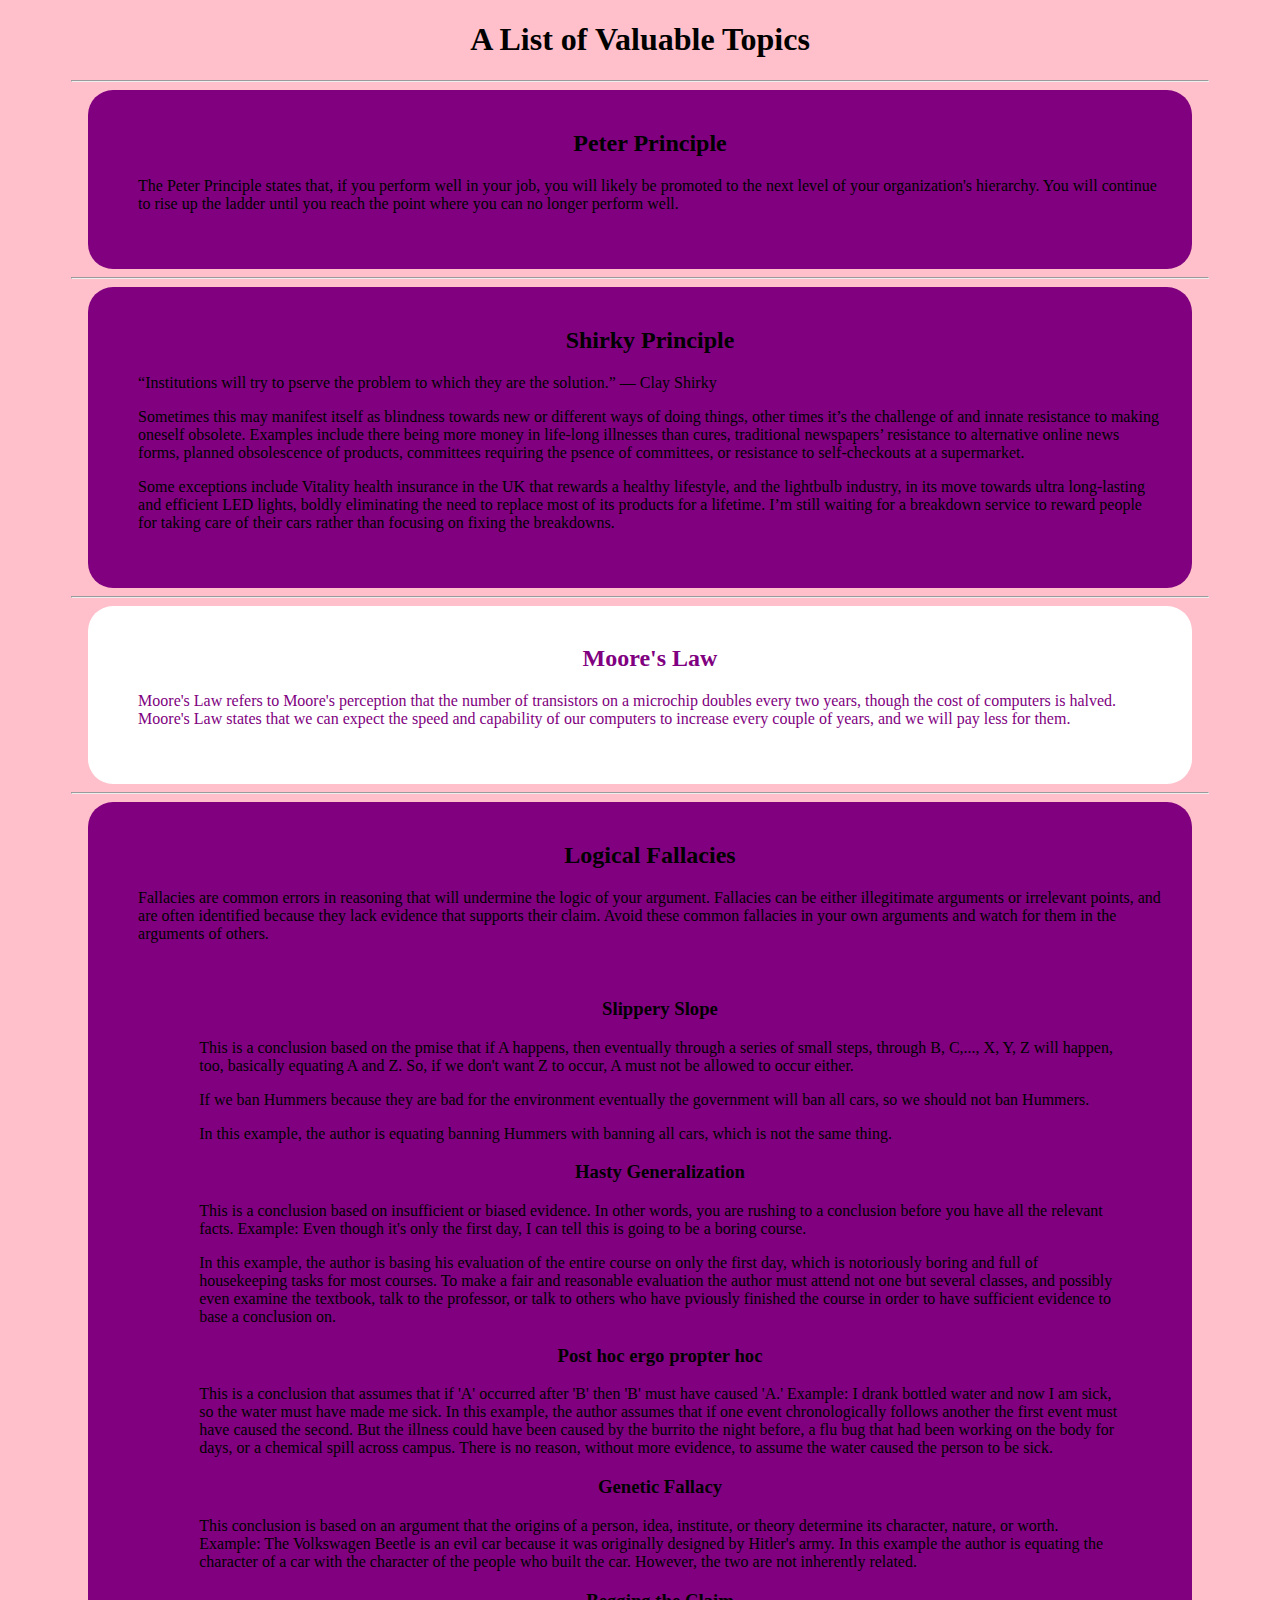
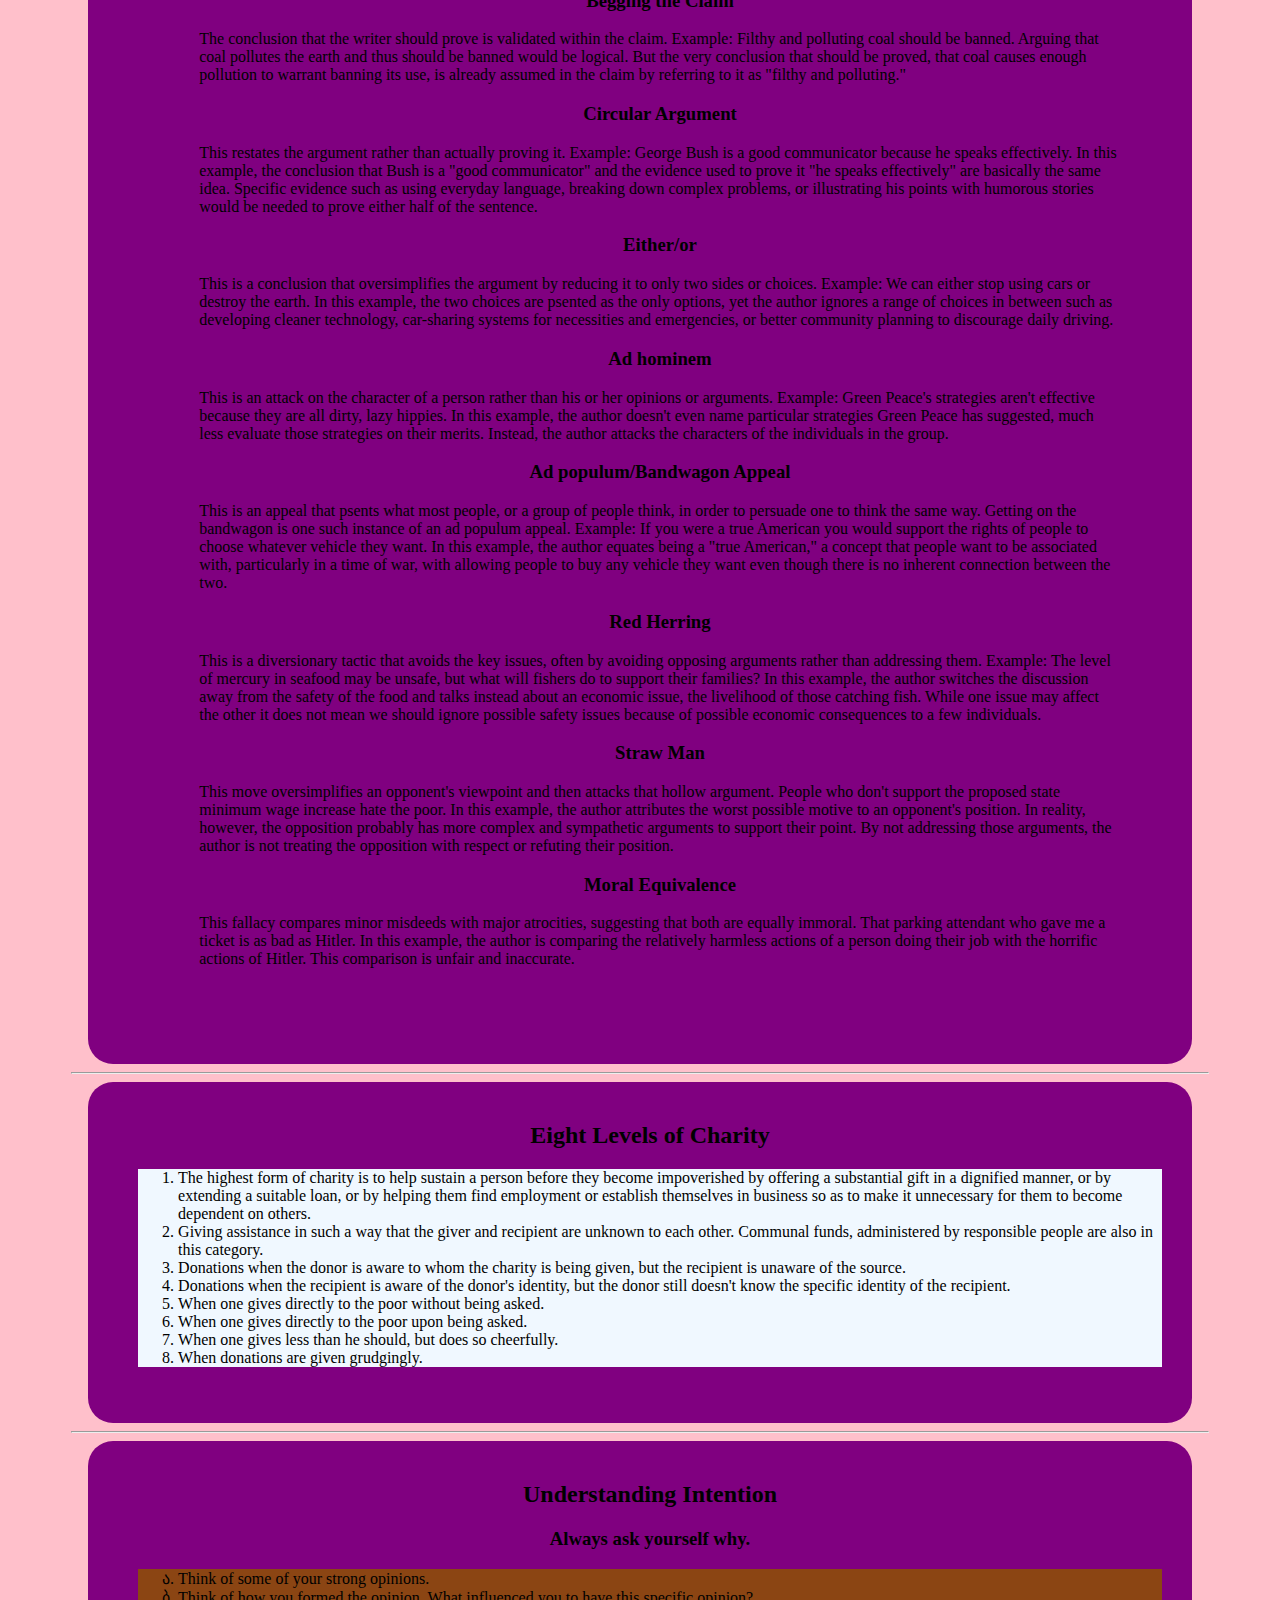
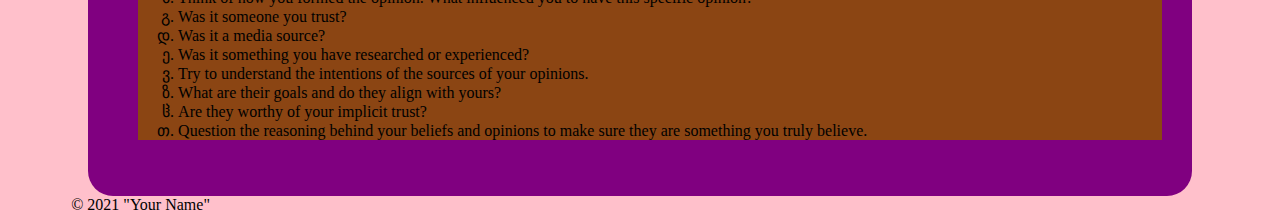
==== unit5/index.html @ 121eb7de "added unit 5" ====
<!DOCTYPE html>
<html>

<head>
	<meta charset="utf-8">
	<meta name="viewport" content="width=device-width">
  <link href="style.css" rel="stylesheet">
	<title>Valuable Knowledge</title>
  <link rel="stylesheet" href="unit5/style.css">
</head>
  
<body>
  <div id="wrapper">
	<header>
		<div>
			<h1>A List of Valuable Topics</h1>
		</div>
	</header>
  <nav>
    
  </nav>
	<main>
    <!-- put your table of contents here -->
		<hr>
		<div class = "itembox"><h2>Peter Principle</h2>
			<p>
				The Peter Principle states that, if you perform well in your job, you will likely be promoted to the next level of your organization's
				hierarchy. You will continue to rise up the ladder until you reach the point where you can no longer perform well.
			</p>
    
		</div>
		<hr>
		<div class = "itembox"><h2>Shirky Principle</h2>
			<p>
				“Institutions will try to pserve the problem to which they are the solution.” — Clay Shirky
			</p>
			<p>
				Sometimes this may manifest itself as blindness towards new or different ways of doing things, other times it’s the challenge
				of and innate resistance to making oneself obsolete. Examples include there being more money in life-long illnesses than
				cures, traditional newspapers’ resistance to alternative online news forms, planned obsolescence of products, committees
				requiring the psence of committees, or resistance to self-checkouts at a supermarket.
			</p>
			<p>
				Some exceptions include Vitality health insurance in the UK that rewards a healthy lifestyle, and the lightbulb industry,
				in its move towards ultra long-lasting and efficient LED lights, boldly eliminating the need to replace most of its products
				for a lifetime. I’m still waiting for a breakdown service to reward people for taking care of their cars rather than
				focusing on fixing the breakdowns.</p>
		</div>
		<hr>
		<div class = "favorite"><h2>Moore's Law</h2>
			<p>
				Moore's Law refers to Moore's perception that the number of transistors on a microchip doubles every two years, though the
				cost of computers is halved. Moore's Law states that we can expect the speed and capability of our computers to increase
				every couple of years, and we will pay less for them.</p>
		</div>
		<hr>
		<div class = "itembox"><h2>Logical Fallacies</h2>
      <p>Fallacies are common errors in reasoning that will undermine the logic of your argument. Fallacies can be either illegitimate arguments or irrelevant points, and are often identified because they lack evidence that supports their claim. Avoid these common fallacies in your own arguments and watch for them in the arguments of others.</p>
      <div  class = "itembox" id="fallacies">
      <h3>Slippery Slope</h3>
      <p>This is a conclusion based on the pmise that if A happens, then eventually through a series of small steps, through B, C,...,
        X, Y, Z will happen, too, basically equating A and Z. So, if we don't want Z to occur, A must not be allowed to occur
        either.</p>
      <p>If we ban Hummers because they are bad for the environment eventually the government will ban all cars, so we should not
        ban Hummers.</p>
      <p>In this example, the author is equating banning Hummers with banning all cars, which is not the same thing.</p>
      <h3>Hasty Generalization</h3>
      <p>This is a conclusion based on insufficient or biased evidence. In other words, you are rushing to a conclusion before you
        have all the relevant facts. Example: Even though it's only the first day, I can tell this is going to be a boring course.
      </p>
      <p>In this example, the author is basing his evaluation of the entire course on only the first day, which is notoriously boring
        and full of housekeeping tasks for most courses. To make a fair and reasonable evaluation the author must attend not
        one but several classes, and possibly even examine the textbook, talk to the professor, or talk to others who have pviously
        finished the course in order to have sufficient evidence to base a conclusion on.</p>
      <h3>Post hoc ergo propter hoc</h3>
      <p>This is a conclusion that assumes that if 'A' occurred after 'B' then 'B' must have caused 'A.' Example: I drank bottled
      water and now I am sick, so the water must have made me sick. In this example, the author assumes that if one event chronologically
      follows another the first event must have caused the second. But the illness could have been caused by the burrito the
      night before, a flu bug that had been working on the body for days, or a chemical spill across campus. There is no reason,
      without more evidence, to assume the water caused the person to be sick.</p>

      <h3>Genetic Fallacy</h3>
      <p>This conclusion is based on an argument that the origins of a person, idea, institute, or theory determine its character,
      nature, or worth. Example: The Volkswagen Beetle is an evil car because it was originally designed by Hitler's army.
      In this example the author is equating the character of a car with the character of the people who built the car. However,
      the two are not inherently related.</p>
      
      <h3>Begging the Claim</h3>
      <p>The conclusion that the writer should prove is validated within the claim. Example: Filthy and polluting coal should be banned.
      Arguing that coal pollutes the earth and thus should be banned would be logical. But the very conclusion that should
      be proved, that coal causes enough pollution to warrant banning its use, is already assumed in the claim by referring
      to it as "filthy and polluting."</p>
      
      <h3>Circular Argument</h3>
      <p>This restates the argument rather than actually proving it. Example: George Bush is a good communicator because he speaks
      effectively. In this example, the conclusion that Bush is a "good communicator" and the evidence used to prove it "he
      speaks effectively" are basically the same idea. Specific evidence such as using everyday language, breaking down complex
      problems, or illustrating his points with humorous stories would be needed to prove either half of the sentence.</p>
      
      <h3>Either/or</h3>
      <p>This is a conclusion that oversimplifies the argument by reducing it to only two sides or choices. Example: We can either
      stop using cars or destroy the earth. In this example, the two choices are psented as the only options, yet the author
      ignores a range of choices in between such as developing cleaner technology, car-sharing systems for necessities and
      emergencies, or better community planning to discourage daily driving.</p>
      
      <h3>Ad hominem</h3>
      <p>This is an attack on the character of a person rather than his or her opinions or arguments. Example: Green Peace's strategies
      aren't effective because they are all dirty, lazy hippies. In this example, the author doesn't even name particular strategies
      Green Peace has suggested, much less evaluate those strategies on their merits. Instead, the author attacks the characters
      of the individuals in the group.</p>
      
      <h3>Ad populum/Bandwagon Appeal</h3>
      <p>This is an appeal that psents what most people, or a group of people think, in order to persuade one to think the same way.
      Getting on the bandwagon is one such instance of an ad populum appeal. Example: If you were a true American you would
      support the rights of people to choose whatever vehicle they want. In this example, the author equates being a "true
      American," a concept that people want to be associated with, particularly in a time of war, with allowing people to buy
      any vehicle they want even though there is no inherent connection between the two.</p>
      
      <h3>Red Herring</h3>
      <p>This is a diversionary tactic that avoids the key issues, often by avoiding opposing arguments rather than addressing them.
      Example: The level of mercury in seafood may be unsafe, but what will fishers do to support their families? In this example,
      the author switches the discussion away from the safety of the food and talks instead about an economic issue, the livelihood
      of those catching fish. While one issue may affect the other it does not mean we should ignore possible safety issues
      because of possible economic consequences to a few individuals.</p>
      
      <h3>Straw Man</h3>
      <p>This move oversimplifies an opponent's viewpoint and then attacks that hollow argument. People who
      don't support the proposed state minimum wage increase hate the poor. In this example, the author attributes the worst
      possible motive to an opponent's position. In reality, however, the opposition probably has more complex and sympathetic
      arguments to support their point. By not addressing those arguments, the author is not treating the opposition with respect or refuting their position.</p> 

      <h3>Moral Equivalence</h3>
      <p>This fallacy compares minor misdeeds with major atrocities, suggesting that both are equally
      immoral. That parking attendant who gave me a ticket is as bad as Hitler. In this example, the author is comparing the
      relatively harmless actions of a person doing their job with the horrific actions of Hitler. This comparison is unfair
      and inaccurate.</p> 
        </div>
		</div>
    <hr>
    <div class = "itembox"><h2>Eight Levels of Charity</h2>
      <ol>
        <li>The highest form of charity is to help sustain a person before they become impoverished by offering a substantial
        gift in a dignified manner, or by extending a suitable loan, or by helping them find employment or establish themselves
        in business so as to make it unnecessary for them to become dependent on others.</li>
        <li>Giving assistance in such a way that the giver and recipient are unknown to each other. Communal funds, administered
        by responsible people are also in this category.</li>
        <li>Donations when the donor is aware to whom the charity is being given, but the recipient is unaware of the source.</li>
        <li>Donations when the recipient is aware of the donor's identity, but the donor still doesn't know the specific identity
        of the recipient.</li>
        <li>When one gives directly to the poor without being asked.</li>
        <li>When one gives directly to the poor upon being asked.</li>
        <li>When one gives less than he should, but does so cheerfully.</li>
        <li> When donations are given grudgingly.</li>
      </ol>
    </div>
    <hr>
    <div class = "itembox"><h2>Understanding Intention</h2>
      <h3>Always ask yourself why.</h3>
      <ul>
        <li>Think of some of your strong opinions.</li>
        <li>Think of how you formed the opinion. What influenced you to have this specific opinion?</li>
        <li>Was it someone you trust?</li>
        <li>Was it a media source?</li>
        <li>Was it something you have researched or experienced?</li>
        <li>Try to understand the intentions of the sources of your opinions.</li>
        <li> What are their goals and do they align with yours?</li>
        <li> Are they worthy of your implicit trust?</li>
        <li> Question the reasoning behind your beliefs and opinions to make sure they are something you truly believe.</li>
      </ul>
    </div>
  </main>
  <footer> &copy; 2021 "Your Name"</footer>
  </div>
</body>
</html>
---- unit5/style.css ----
body{
  background-color: pink;
}

h1, h2, h3{
  text-align: center
}

.wrapper{
  width: 80%;
  margin: auto;
  background-color: blue;
  box-shadow: 10px 10px;
}

div{
  width: 90%;
  margin: auto;
}

.itembox{
  border: red;
  border-radius: 25px;
  background-color: purple;
  color: black;
  padding: 20px 30px 40px 50px
}

.favorite{
  border: gold;
  border-radius: 25px;
  background-color: white;
  color: purple;
  padding: 20px 30px 40px 50px
}
ol{
  background-color: aliceblue;
  list-style-type: decimal;
}

ul{
  background-color: saddlebrown;
  list-style-type: georgian;
}
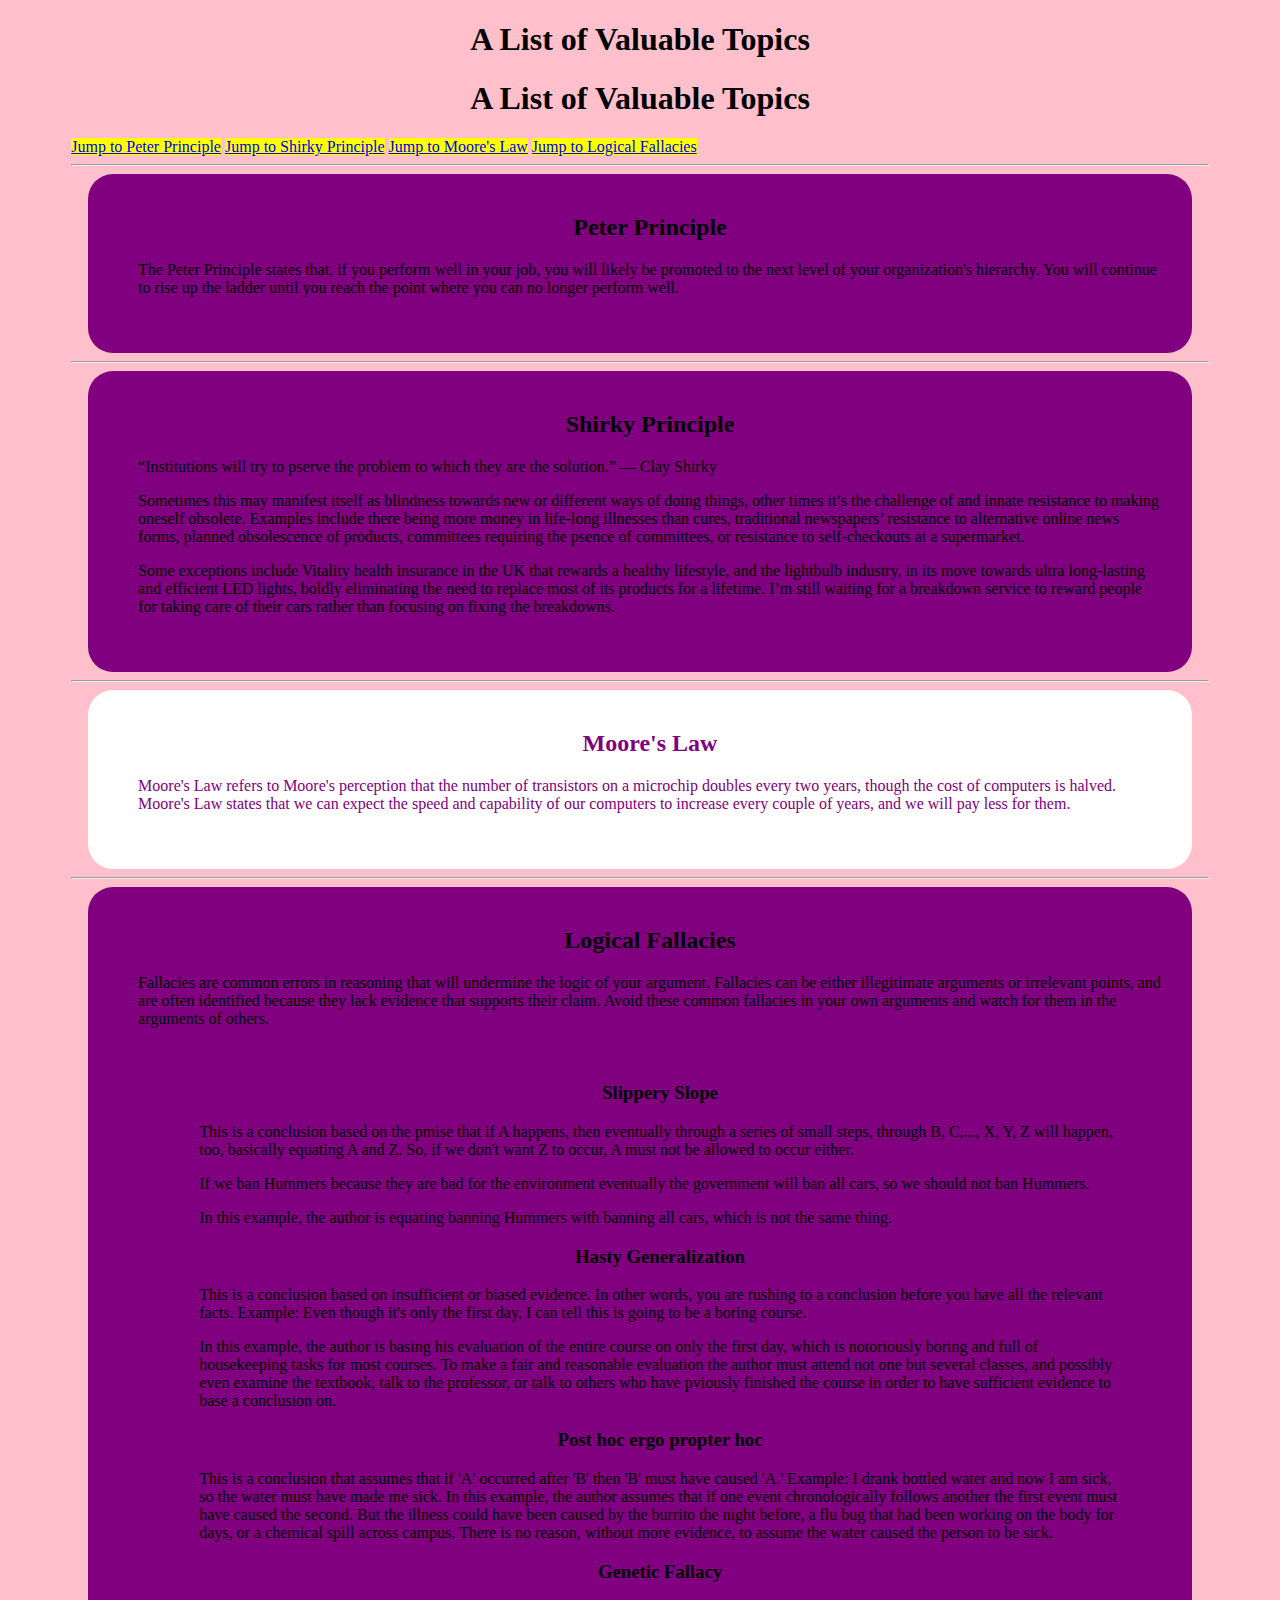
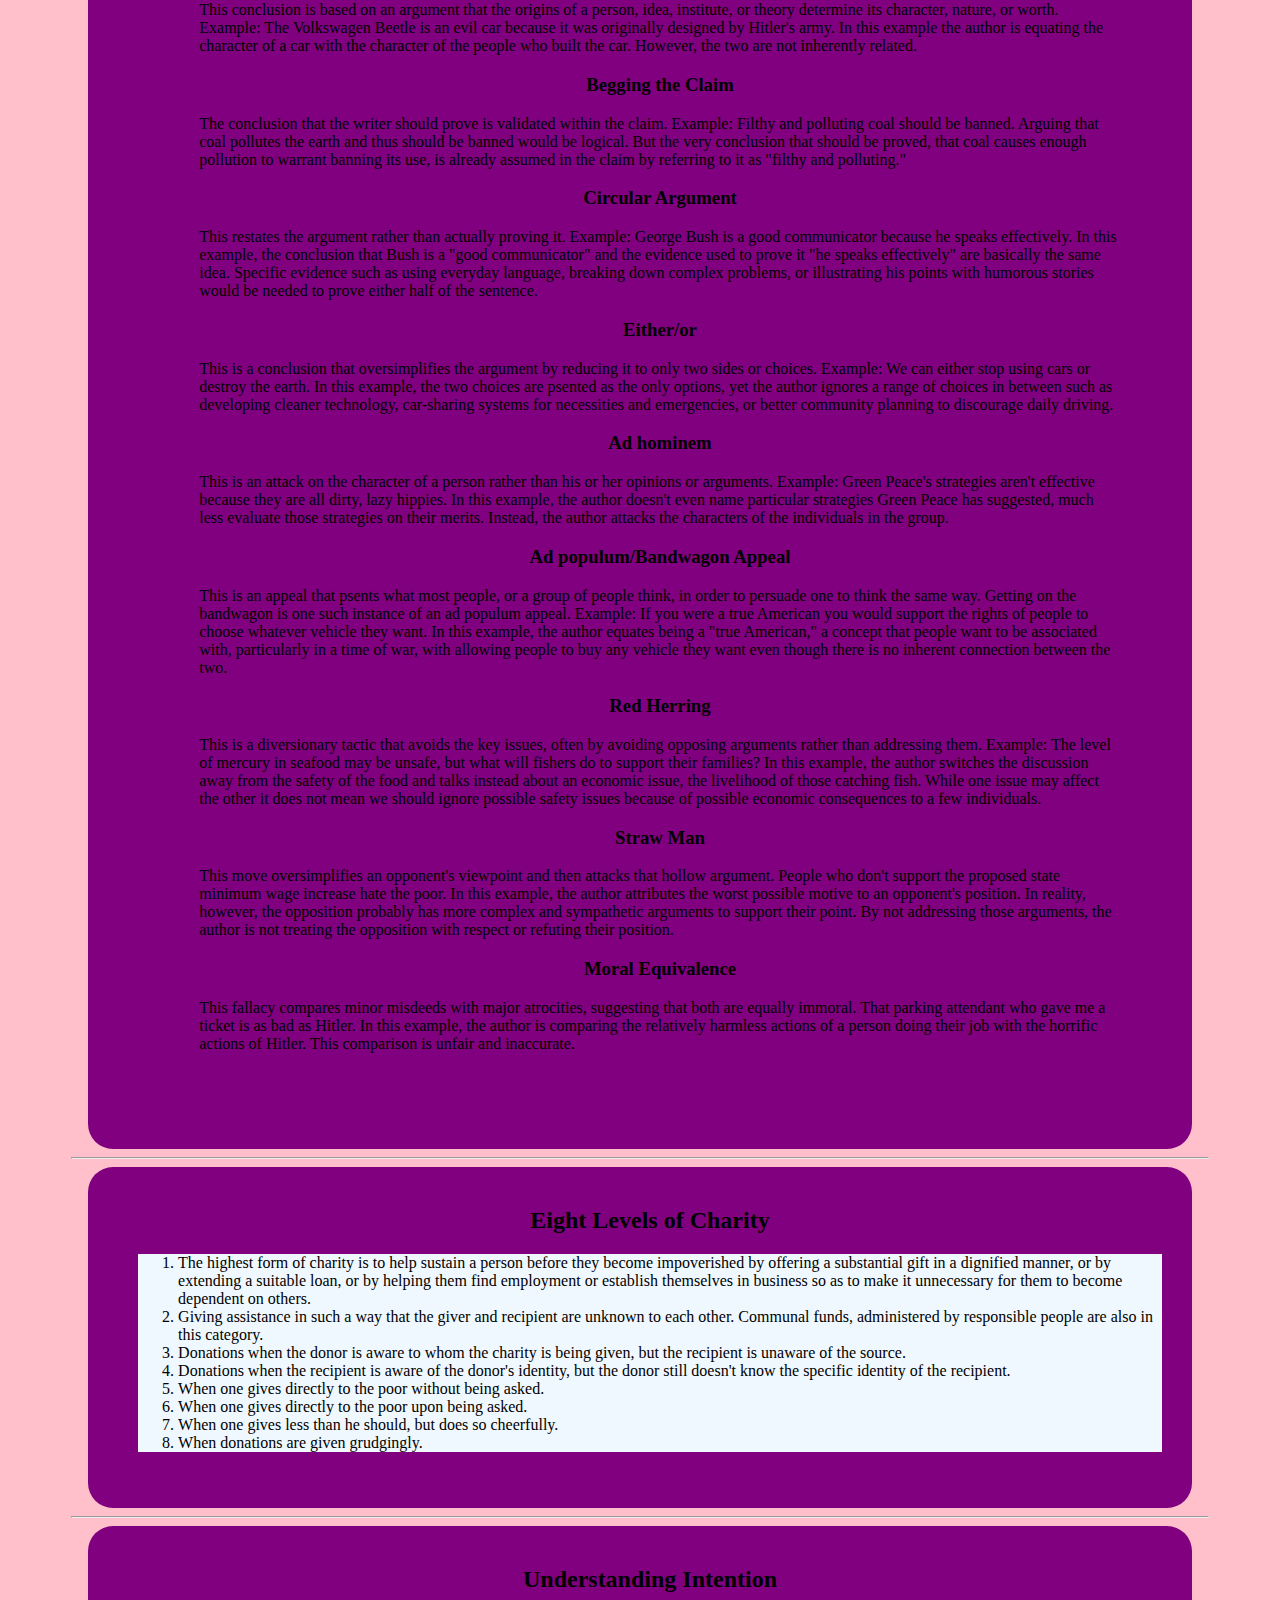
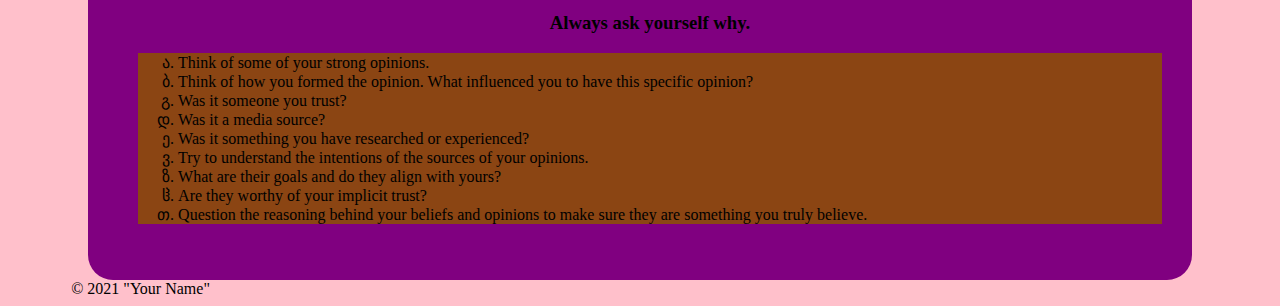
==== commit ca1eaee8: "Finished Unit 5" ====
--- a/unit5/index.html
+++ b/unit5/index.html
@@ -16,13 +16,17 @@
 			<h1>A List of Valuable Topics</h1>
 		</div>
 	</header>
-  <nav>
-    
-  </nav>
+    <nav>
+      <h1 id="top">A List of Valuable Topics</h1>
+    <li style="display: inline; background-color: yellow;"><a href="#PP">Jump to Peter Principle</a></li>
+    <li style="display: inline; background-color: yellow;"><a href="#SP">Jump to Shirky Principle</a></li>
+    <li style="display: inline; background-color: yellow;"><a href="#ML">Jump to Moore's Law</a></li>
+    <li style="display: inline; background-color: yellow;"><a href="#LF">Jump to Logical Fallacies</a></li>
+    </nav>
 	<main>
     <!-- put your table of contents here -->
 		<hr>
-		<div class = "itembox"><h2>Peter Principle</h2>
+		<div class = "itembox"><h2 id="PP">Peter Principle</h2>
 			<p>
 				The Peter Principle states that, if you perform well in your job, you will likely be promoted to the next level of your organization's
 				hierarchy. You will continue to rise up the ladder until you reach the point where you can no longer perform well.
@@ -30,7 +34,7 @@
     
 		</div>
 		<hr>
-		<div class = "itembox"><h2>Shirky Principle</h2>
+		<div class = "itembox"><h2 id="SP">Shirky Principle</h2>
 			<p>
 				“Institutions will try to pserve the problem to which they are the solution.” — Clay Shirky
 			</p>
@@ -47,14 +51,14 @@
 				focusing on fixing the breakdowns.</p>
 		</div>
 		<hr>
-		<div class = "favorite"><h2>Moore's Law</h2>
+		<div class = "favorite"><h2 id="ML">Moore's Law</h2>
 			<p>
 				Moore's Law refers to Moore's perception that the number of transistors on a microchip doubles every two years, though the
 				cost of computers is halved. Moore's Law states that we can expect the speed and capability of our computers to increase
 				every couple of years, and we will pay less for them.</p>
 		</div>
 		<hr>
-		<div class = "itembox"><h2>Logical Fallacies</h2>
+		<div class = "itembox"><h2 id="LF">Logical Fallacies</h2>
       <p>Fallacies are common errors in reasoning that will undermine the logic of your argument. Fallacies can be either illegitimate arguments or irrelevant points, and are often identified because they lack evidence that supports their claim. Avoid these common fallacies in your own arguments and watch for them in the arguments of others.</p>
       <div  class = "itembox" id="fallacies">
       <h3>Slippery Slope</h3>
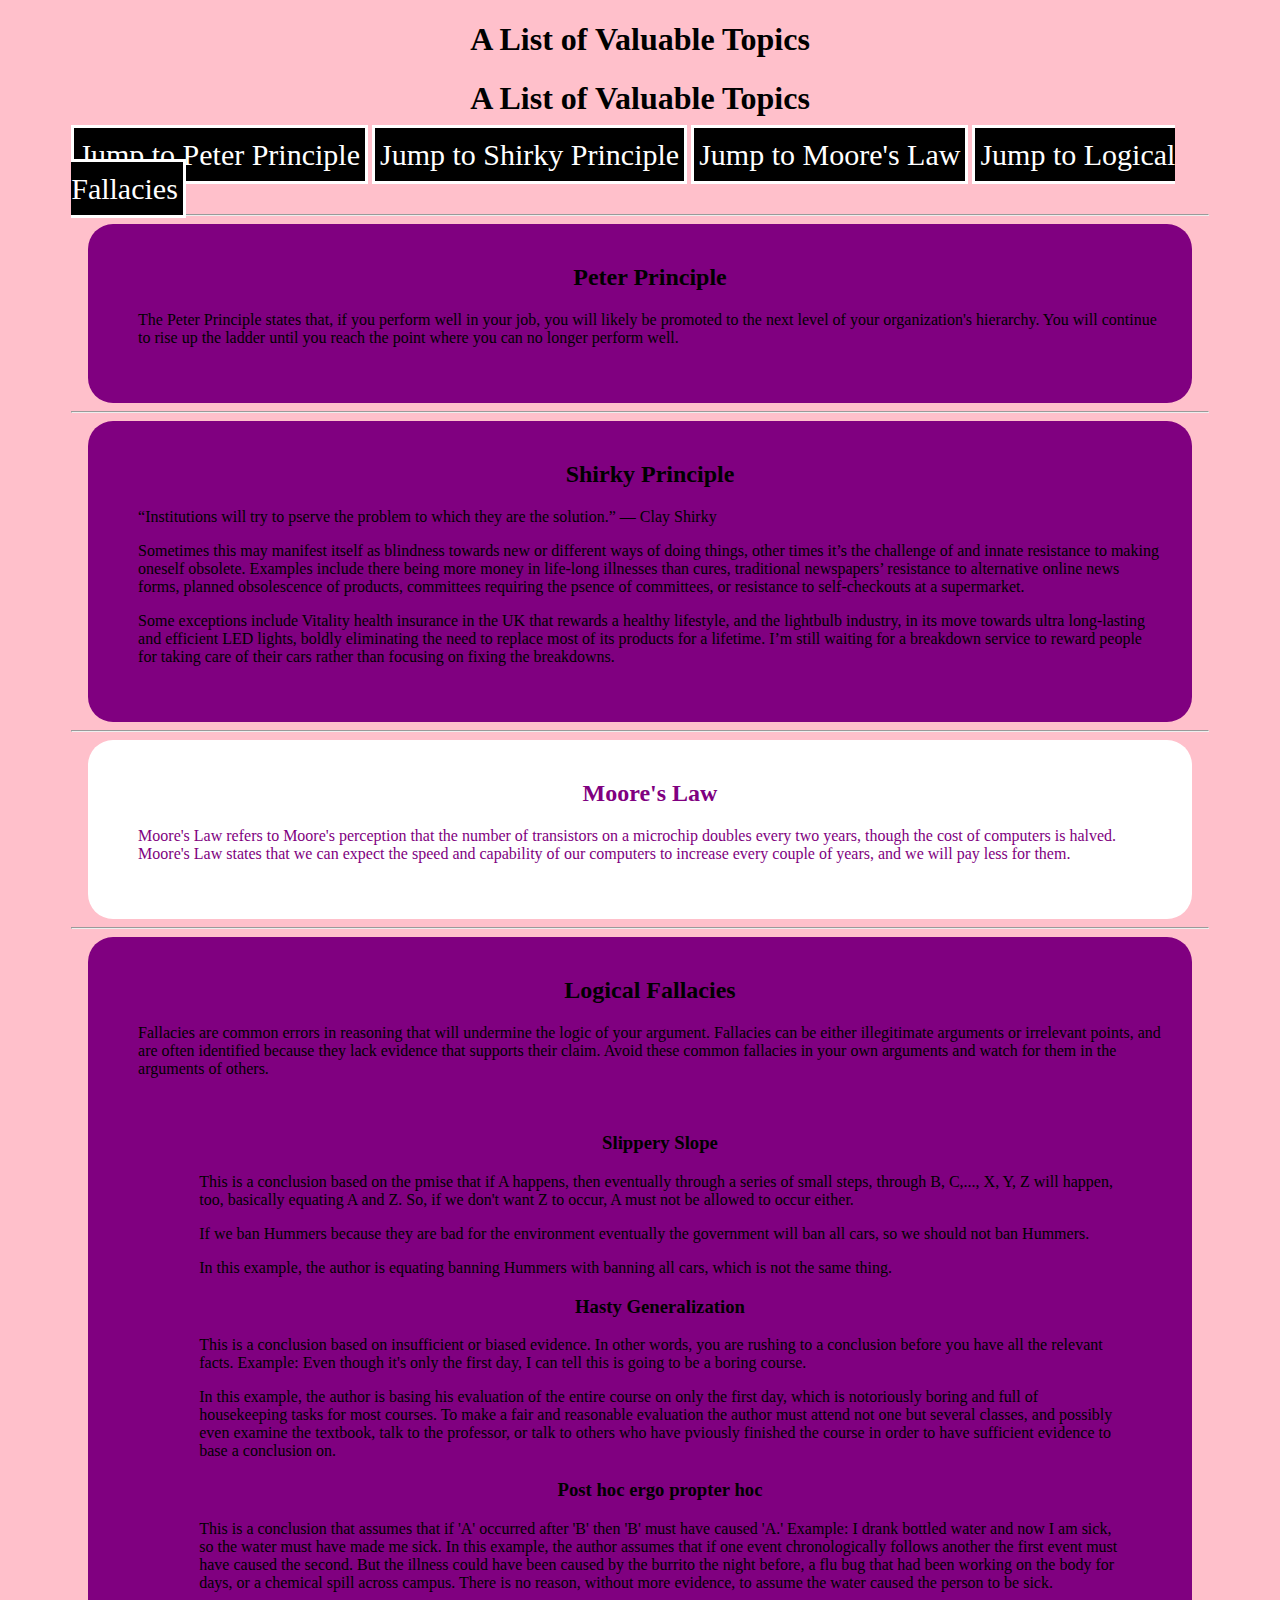
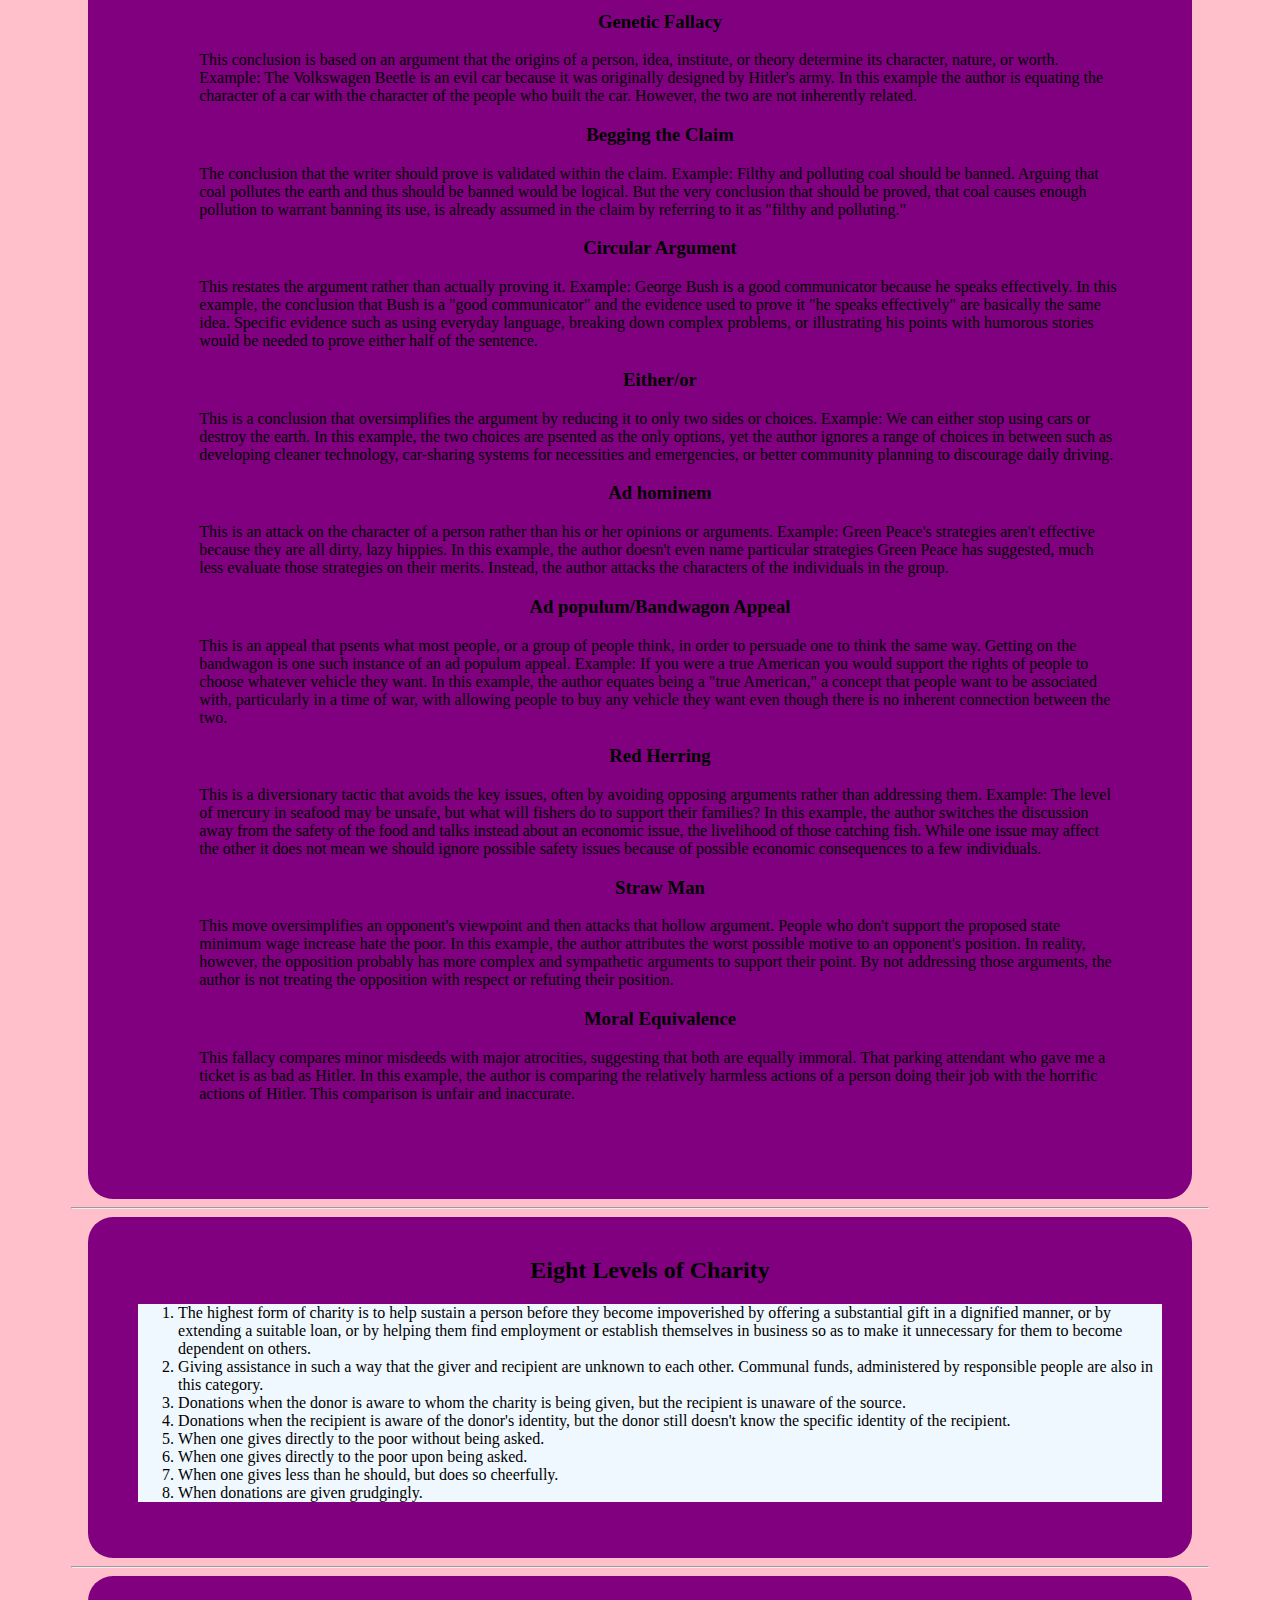
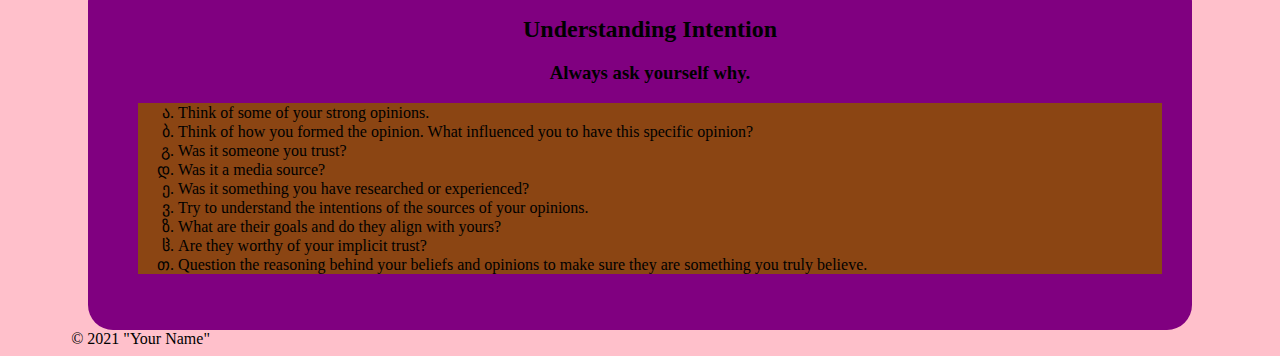
==== commit c70035c3: "added style to top list" ====
--- a/unit5/index.html
+++ b/unit5/index.html
@@ -18,10 +18,10 @@
 	</header>
     <nav>
       <h1 id="top">A List of Valuable Topics</h1>
-    <li style="display: inline; background-color: yellow;"><a href="#PP">Jump to Peter Principle</a></li>
-    <li style="display: inline; background-color: yellow;"><a href="#SP">Jump to Shirky Principle</a></li>
-    <li style="display: inline; background-color: yellow;"><a href="#ML">Jump to Moore's Law</a></li>
-    <li style="display: inline; background-color: yellow;"><a href="#LF">Jump to Logical Fallacies</a></li>
+    <li style="display: inline; background-color: black; font-size: 30px; font-family: fantasy ;border-style: solid;border-color: white; padding: 10px 5px 10px 5px;"><a href="#PP" style="color: white; text-decoration: none;">Jump to Peter Principle</a></li>
+    <li style="display: inline; background-color: black; font-size: 30px; font-family: fantasy ;border-style: solid;border-color: white; padding: 10px 5px 10px 5px;"><a href="#SP" style="color: white; text-decoration: none;">Jump to Shirky Principle</a></li>
+    <li style="display: inline; background-color: black; font-size: 30px; font-family: fantasy ;border-style: solid;border-color: white; padding: 10px 5px 10px 5px;"><a href="#ML" style="color: white; text-decoration: none;">Jump to Moore's Law</a></li>
+    <li style="display: inline; background-color: black; font-size: 30px; font-family: fantasy ;border-style: solid;border-color: white; padding: 10px 5px 10px 5px;"><a href="#LF" style="color: white; text-decoration: none;">Jump to Logical Fallacies</a></li>
     </nav>
 	<main>
     <!-- put your table of contents here -->
